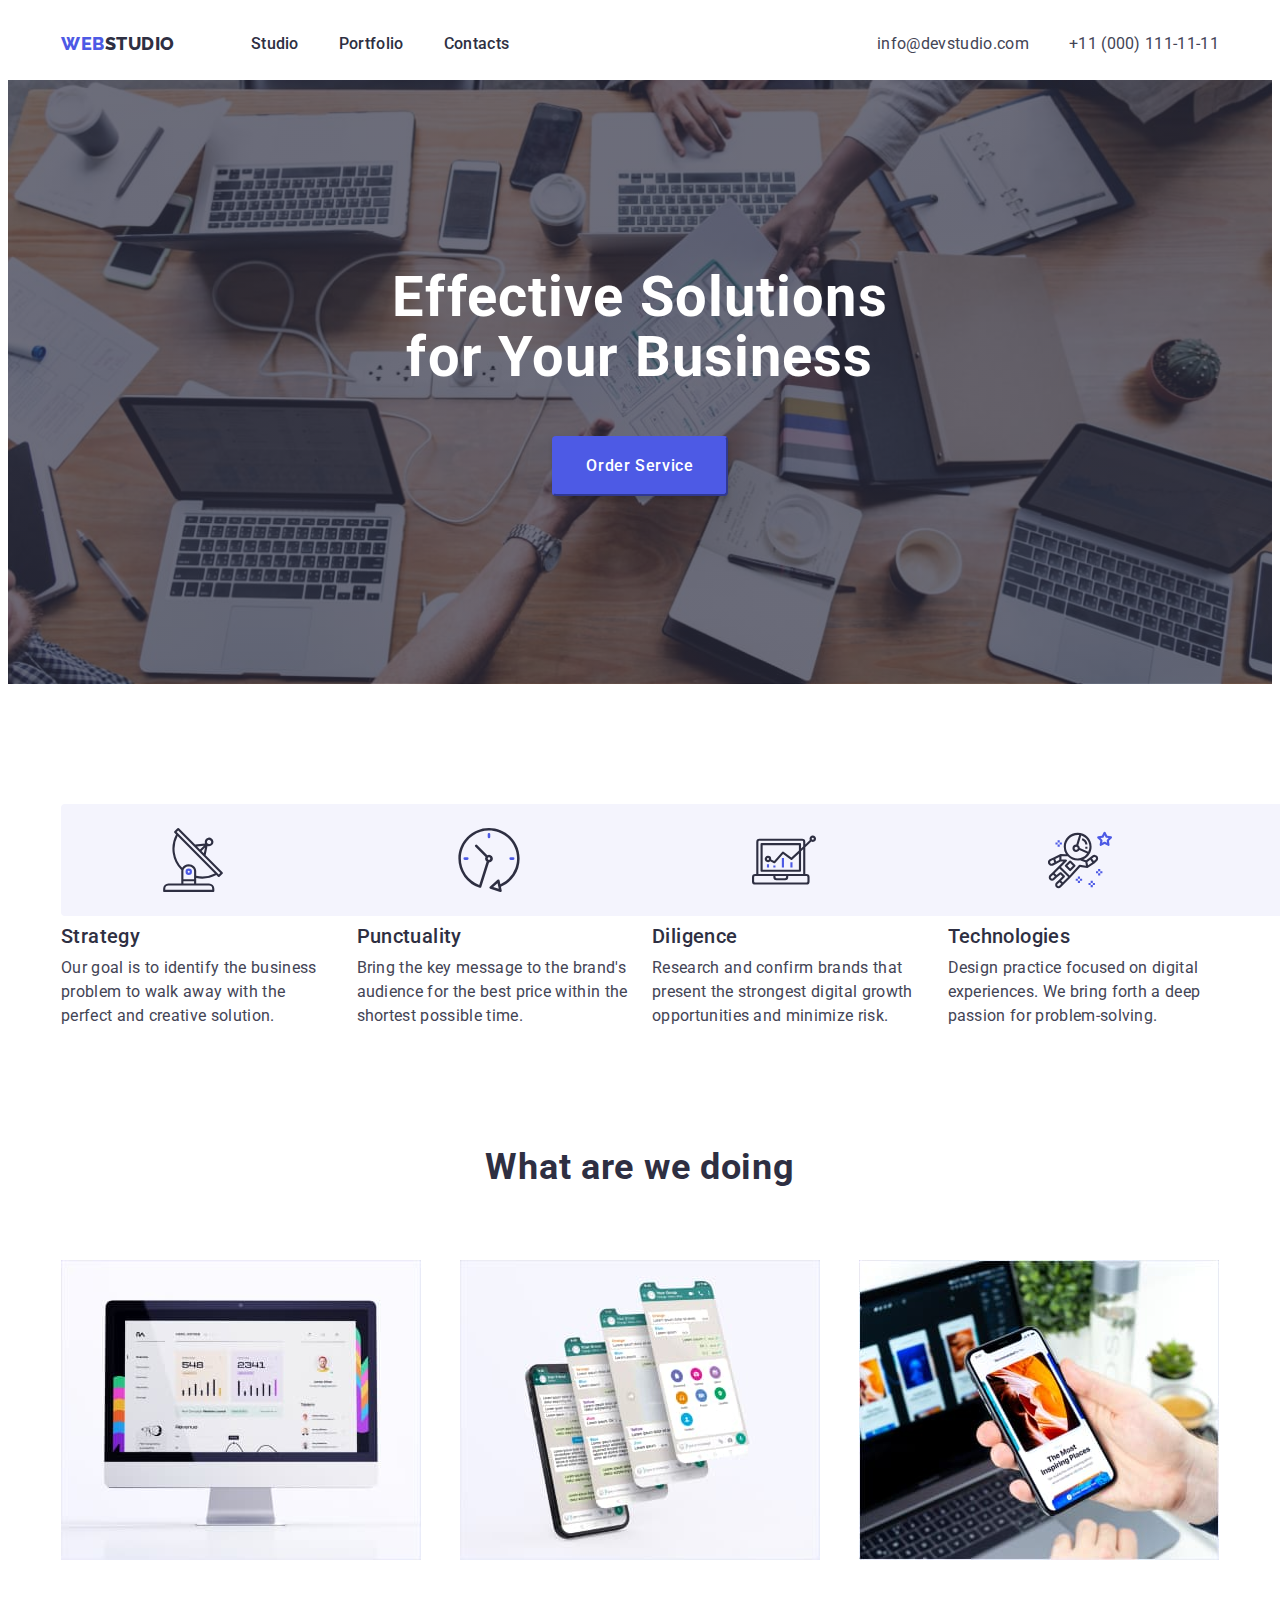
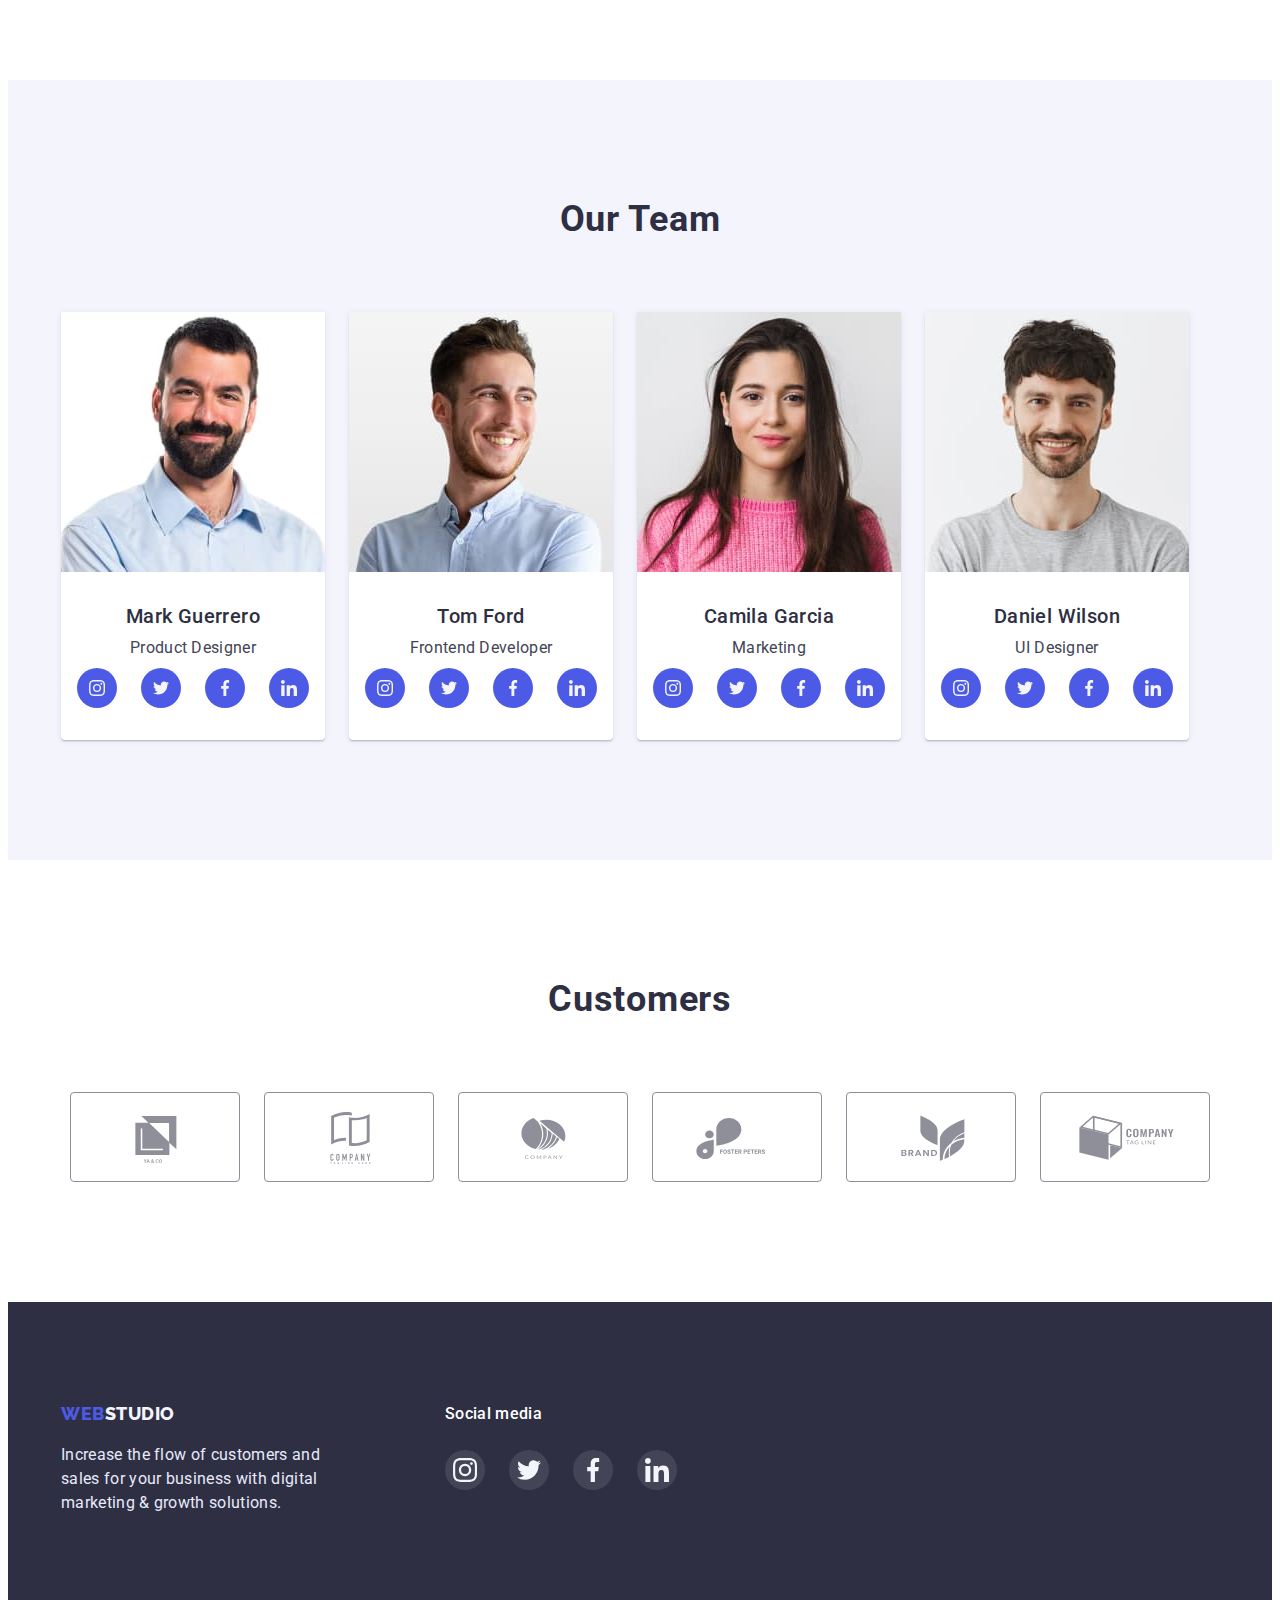
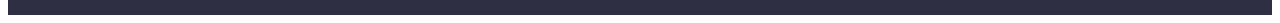
==== index.html @ 9e955ab5 "1" ====
<!DOCTYPE html>
<html lang="en">
<head>
    <meta charset="UTF-8">
    <meta http-equiv="X-UA-Compatible" content="IE=edge">
    <meta name="viewport" content="width=device-width, initial-scale=1.0">
    <title>WebStudio</title>
    <link rel="preconnect" href="https://fonts.googleapis.com">
    <link rel="preconnect" href="https://fonts.gstatic.com" crossorigin>
    <link
        href="https://fonts.googleapis.com/css2?family=Raleway:wght@800&family=Roboto:wght@400;500;700;900&display=swap"
        rel="stylesheet">
    <link rel="stylesheet" href="https://cdnjs.cloudflare.com/ajax/libs/modern-normalize/1.1.0/modern-normalize.min.css"
        integrity="sha512-wpPYUAdjBVSE4KJnH1VR1HeZfpl1ub8YT/NKx4PuQ5NmX2tKuGu6U/JRp5y+Y8XG2tV+wKQpNHVUX03MfMFn9Q=="
        crossorigin="anonymous" referrerpolicy="no-referrer" />

    <link rel="stylesheet" href="./css/styles.css">
</head>
<body>
<!-- Header -->
    <header>
        <div class="container">
            <div class="header-container">
                
            <nav class="header-nav">
                <a class="logo-web" href="./index.html" >Web<span class="logo-dark">studio</span></a>
                <ul class="header-link">
                    <li class="header-menu"> <a class="nav-link" href="./index.html">Studio</a></li>
                    <li class="header-menu"> <a class="nav-link" href="./portfolio.html">Portfolio</a></li>
                    <li class="header-menu"> <a class="nav-link" href="">Contacts</a></li>
                </ul>
            </nav>
            <address>
                <ul class="address-link">
                    <li>    <a class="address-menu" href="mailto:info@devstudio.com">info@devstudio.com</a></li>
                    <li>    <a class="address-menu" href="tel:+110001111111">+11 (000) 111-11-11</a></li>
                </ul>
            </address>
            </div>
        </div>
    </header>
    <main>
<!-- hero section -->
        <section class="hero-section">
            <div class="container">
                <div class="hero-wrapper"> 
                    <h1 class="hero-title">Effective Solutions for Your Business</h1>
                    <button class="hero-button" type="button">Order Service</button>
                </div>
            </div>
        </section>
<!-- feature section -->
        <section class="features-section">
            <div class="container">
            <h2 hidden>features</h2>
            <ul class="features-list">
                <li class="features-item">
                    <div class="features-icons">
                    <svg class="features-icon">
                        <use href="./images/icons.svg#icon-antenna"></use>
                    </svg>
                    </div>
                    <h3 class="slogan-title">Strategy</h3>
                        <p>Our goal is to identify the business
                            problem to walk away with the perfect and creative solution.  </p>
                </li>
                <li class="features-item">
                    <div class="features-icons">
                    <svg class="features-icon">
                        <use href="./images/icons.svg#icon-clock"></use>
                    </svg>
                    </div>
                    <h3 class="slogan-title">Punctuality</h3>
                        <p>Bring the key message to the brand's audience for the best price within the shortest possible time. </p>
                </li>
                <li class="features-item">
                    <div class="features-icons">
                    <svg class="features-icon">
                        <use href="./images/icons.svg#icon-diagram"></use>
                    </svg>
                    </div>
                    <h3 class="slogan-title">Diligence</h3>
                        <p>Research and confirm brands that present the strongest digital growth opportunities and minimize risk. </p>
                </li>
                <li class="features-item">
                    <div class="features-icons">
                    <svg class="features-icon">
                        <use href="./images/icons.svg#icon-astronaut"></use>
                    </svg>
                    </div>
                    <h3 class="slogan-title">Technologies</h3>
                        <p>Design practice focused on digital experiences. We bring forth a deep passion for problem-solving. </p>
                </li>
            </ul>
            </div>
        </section>
<!-- job description -->
        <section class="description-section">
            <div class="container">
                <h2 class="secondary-title">What are we doing</h2>
                <ul class="description-list">
                    <li class="description-item"><img 
                            src="./images/img-comp.jpg" 
                            alt="monitor"
                            width="360"
                            height="300">
                    </li>
                    <li class="description-item">
                        <img src="./images/img-mob-soft.jpg" 
                            alt="mobile soft"
                            width="360"
                            height="300">
                    </li>
                    <li class="description-item">
                    <img src="./images/img-mob.jpg" 
                            alt="mobile phone"
                            width="360"
                            height="300">
                    </li>
                </ul>
            </div>
        </section>
<!-- section Team -->
        <section class="section-team">
            <div class="container">
            <h2 class="team-title">Our Team</h2>
                <ul class="team-link">
                    <li class="team-item">
                        <img src="./images/product-designer.jpg" alt="product designer photo" width="264" height="260">
                        <div class="team-text">
                            <h3 class="team-names">Mark Guerrero</h3>
                            <p>Product Designer</p>
                            <ul class="social-list">
                                <li class="social-item"><a class="social-link" href="#"><svg class="social-icon">
                                            <use href="./images/icons.svg#icon-instagram"></use>
                                        </svg></a></li>
                                <li class="social-item"><a class="social-link" href="#"><svg class="social-icon">
                                            <use href="./images/icons.svg#icon-twitter"></use>
                                        </svg></a></li>
                                <li class="social-item"><a class="social-link" href="#"><svg class="social-icon">
                                            <use href="./images/icons.svg#icon-facebook"></use>
                                        </svg></a></li>
                                <li class="social-item"><a class="social-link" href="#"><svg class="social-icon">
                                            <use href="./images/icons.svg#icon-linkedin"></use>
                                        </svg></a></li>
                            </ul>
                        </div>
                    </li>
                    <li class="team-item">
                        <img src="./images/frontend-developer.jpg" alt="frontend developer photo" width="264" height="260">
                        <div class="team-text">
                            <h3 class="team-names">Tom Ford</h3>
                            <p>Frontend Developer</p>
                            <ul class="social-list">
                                <li class="social-item"><a class="social-link" href="#"><svg class="social-icon">
                                            <use href="./images/icons.svg#icon-instagram"></use>
                                        </svg></a></li>
                                <li class="social-item"><a class="social-link" href="#"><svg class="social-icon">
                                            <use href="./images/icons.svg#icon-twitter"></use>
                                        </svg></a></li>
                                <li class="social-item"><a class="social-link" href="#"><svg class="social-icon">
                                            <use href="./images/icons.svg#icon-facebook"></use>
                                        </svg></a></li>
                                <li class="social-item"><a class="social-link" href="#"><svg class="social-icon">
                                            <use href="./images/icons.svg#icon-linkedin"></use>
                                        </svg></a></li>
                            </ul>  
                        </div>
                    </li>
                    <li class="team-item">
                        <img src="./images/marketing.jpg" alt="marketing photo" width="264" height="260">
                        <div class="team-text">
                            <h3 class="team-names">Camila Garcia</h3>
                            <p>Marketing</p>
                            <ul class="social-list">
                                <li class="social-item"><a class="social-link" href="#"><svg class="social-icon">
                                            <use href="./images/icons.svg#icon-instagram"></use>
                                        </svg></a></li>
                                <li class="social-item"><a class="social-link" href="#"><svg class="social-icon">
                                            <use href="./images/icons.svg#icon-twitter"></use>
                                        </svg></a></li>
                                <li class="social-item"><a class="social-link" href="#"><svg class="social-icon">
                                            <use href="./images/icons.svg#icon-facebook"></use>
                                        </svg></a></li>
                                <li class="social-item"><a class="social-link" href="#"><svg class="social-icon">
                                            <use href="./images/icons.svg#icon-linkedin"></use>
                                        </svg></a></li>
                            </ul>
                        </div>
                    </li>
                    <li class="team-item">
                        <img src="./images/ul-designer.jpg" alt="Designer photo" width="264" height="260">
                        <div class="team-text">
                            <h3 class="team-names">Daniel Wilson</h3>
                            <p>UI Designer</p>
                            <ul class="social-list">
                                <li class="social-item"><a class="social-link" href="#"><svg class="social-icon">
                                            <use href="./images/icons.svg#icon-instagram"></use>
                                        </svg></a></li>
                                <li class="social-item"><a class="social-link" href="#"><svg class="social-icon">
                                            <use href="./images/icons.svg#icon-twitter"></use>
                                        </svg></a></li>
                                <li class="social-item"><a class="social-link" href="#"><svg class="social-icon">
                                            <use href="./images/icons.svg#icon-facebook"></use>
                                        </svg></a></li>
                                <li class="social-item"><a class="social-link" href="#"><svg class="social-icon">
                                            <use href="./images/icons.svg#icon-linkedin"></use>
                                        </svg></a></li>
                            </ul>  
                        </div>
                    </li>
                </ul>  
                </div>
        </section>
        <section class="section-client">
            <div class="container">
            <h2 class="client-title">Customers</h2>
                <ul class="client-list">
                    <li class="client-link"><a class="client-icon" href="#"><svg class="client-icons">
                                                <use href="./images/icons.svg#icon-logo-one"></use>
                                            </svg></a></li>
                    <li class="client-link"><a class="client-icon" href="#"><svg class="client-icons">
                                                <use href="./images/icons.svg#icon-logo-two"></use>
                                            </svg></a></li>
                    <li class="client-link"><a class="client-icon" href="#"><svg class="client-icons">
                                                <use href="./images/icons.svg#icon-logo-three"></use>
                                            </svg></a></li>
                    <li class="client-link"><a class="client-icon" href="#"><svg class="client-icons">
                                                <use href="./images/icons.svg#icon-logo-four"></use>
                                            </svg></a></li>
                    <li class="client-link"><a class="client-icon" href="#"><svg class="client-icons">
                                                <use href="./images/icons.svg#icon-logo-five"></use>
                                            </svg></a></li>
                    <li class="client-link"><a class="client-icon" href="#"><svg class="client-icons">
                                                <use href="./images/icons.svg#icon-logo-six"></use>
                                            </svg></a></li>
                </ul>
            </div>
        </section>
    </main>
<!-- footer -->
    <footer class="footer-back">
        <div class="container footer-container">
            <div class="footer-item">
                <a class="logo-web" href="./index.html">Web<span class="logo-light">studio</span></a>
                <p class="footer-text">Increase the flow of customers and sales for your business with digital marketing & growth solutions.</p>
            </div>
            <div class="social-footer">
                <h2 class="social-footer-title">Social media</h2>
                    <ul class="social-list">
                        <li class="social-item-footer"><a class="social-link-footer" href="#"><svg class="social-icon-footer">
                                    <use href="./images/icons.svg#icon-instagram"></use>
                                </svg></a></li>
                        <li class="social-item-footer"><a class="social-link-footer" href="#"><svg class="social-icon-footer">
                                    <use href="./images/icons.svg#icon-twitter"></use>
                                 </svg></a></li>
                        <li class="social-item-footer"><a class="social-link-footer" href="#"><svg class="social-icon-footer">
                                       <use href="./images/icons.svg#icon-facebook"></use>
                                  </svg></a></li>
                         <li class="social-item-footer"><a class="social-link-footer" href="#"><svg class="social-icon-footer">
                                    <use href="./images/icons.svg#icon-linkedin"></use>
                                </svg></a></li>
                     </ul>
            </div>
        </div>
    </footer>    
</body>
</html>
---- css/styles.css ----
:root {
        --color-primary: #434455;
        --color-secondary: #E7E9FC;
        --color-dark-bg: #2E2F42;
        --color-brand: #4D5AE5;
        --color-light: #fff;
        --color-light-bg: #F4F4FD;
        --color-bg-button: #404BBF;
}
p,
h1,
h2,
h3,
h4,
h5,
h6 {
        margin-top: 0;
        margin-bottom: 0;
}
ul {
        list-style: none;
        margin: 0;
        padding-left: 0;
}
img {
        display: block;
        max-width: 100%;
        height: auto;}
body {
        color: var(--color-primary);
        font-family: 'Roboto', sans-serif;
        font-weight: 400;
        line-height: 1.5;
        font-size: 16px;
        letter-spacing: 0.02em;
}
.header {
        border-bottom: 1px solid #E7E9FC;
}
.container {
        
        max-width: 1158px;
        margin: 0 auto;
        padding: 0 15px;
}
.header-container {
        display: flex;
        align-items: center;
        height: 72px;
        width: 100%;       
}
.header-nav {
        display: flex;
        align-items: center;
        flex-grow: 1;
        gap: 76px;
}
.header-link {
        list-style-type: none;
        display: flex;
        flex-direction: row;
        align-items: flex-start;
        gap: 40px;

}
.header-menu {
        display: flex;
}

/* Логотип */
.logo-web {
        color: var(--color-brand);
        font-family: 'Raleway',sans-serif;
        font-weight: 800;
        font-size: 18px;
        line-height: 1.33;
        letter-spacing: 0.03em;
        text-transform: uppercase;
        text-decoration: none;
        padding-top: 20px;
        padding-bottom: 20px;
}
.logo-dark {
        font-family: 'Raleway',sans-serif;
        font-weight: 800;
        font-size: 18px;
        line-height: 1.33;
        letter-spacing: 0.03em;
        text-transform: uppercase;
        color: var(--color-dark-bg);
}
.logo-light {
        color: var(--color-light-bg);
        font-family:'Raleway',sans-serif;
        font-weight: 800;
        font-size: 18px;
        line-height: 1.16;
        letter-spacing: 0.03em;
        text-transform: uppercase;
}
/* шапка */
.nav-link {
        text-decoration: none;
        color: var(--color-dark-bg);
        font-size: 16px;
        font-weight: 500;
        line-height: 1.5;
        letter-spacing: 0.02em;
        padding: 24px 0;
        }
.nav-link:hover,
.nav-link:focus {
        color: var(--color-bg-button);
        text-decoration: none;
        font-weight: 500;
        font-size: 16px;
        line-height: 1.5;

}
.address-link {
        list-style-type: none;
        display: flex;
        align-items: center;
        gap: 40px;
}
.address-menu {
        color: var(--color-primary);
        text-decoration: none;
        font-size: 16px;
        line-height: 1.5;
        font-style: normal;
        letter-spacing: 0.02em;
        
}
.address-menu:hover,
.address-menu:focus {
        color: var(--color-bg-button);
        text-decoration: none;
        font-size: 16px;
        line-height: 1.5;
        font-style: normal;
}
/* секция герой */
.hero-section {
        background-color: var(--color-dark-bg);
        padding: 188px 0;
        background-image: linear-gradient(rgba(46, 47, 66, 0.7), rgba(46, 47, 66, 0.7)), url('../images/people-office.jpg');
        background-repeat: no-repeat;
        background-position: center;
        background-size: cover;  
        max-width: 1440px;
        margin: 0 auto;
}
.hero-wrapper {
        display: flex;
        align-items: center;
        justify-content: center;
        flex-direction: column;
        gap: 48px;      
}
.hero-title {
        color: var(--color-light);
        font-weight: 700;
        font-size: 56px;
        line-height: 1.07;
        letter-spacing: 0.02em;
        max-width: 496px;
        text-align: center;   


}
.hero-button {
        color: var(--color-light);
        font-size: 16px;
        font-weight: 500;
        font-family: 'Roboto',sans-serif;
        line-height: 1.5;
        letter-spacing: 0.04em;
        background-color: var(--color-brand);
        box-shadow: 0px 4px 4px rgba(0, 0, 0, 0.15);
        border-radius: 4px;
        cursor: pointer;
        display: flex;
        flex-direction: row;
        align-items: flex-start;
        padding: 16px 32px;
        gap: 10px;
        border-color: var(--color-brand);
}
.hero-button:hover,
.hero-button:focus{
        color: var(--color-light);
        font-weight: 500;
        background: var(--color-bg-button);
        box-shadow: 0px 4px 4px rgba(0, 0, 0, 0.15);
        border-radius: 4px;
}
/* секция слогон! */
.features-section {
        padding: 120px 0;
}
.features-list {
        display: flex;
        align-items: flex-start;
        margin: 0;
        padding: 0;
        justify-content: space-between;
        gap: 24px;
}
.features-icons {
        display: flex;
        align-items: center;
        width: 100%;
                height: 100%;
        padding: 24px 100px;
        background-color: #F4F4FD;
        border-radius: 4px;
        fill: #2E2F42;
        margin-bottom: 8px;        
}
.features-icon {
        width: 64px;
        height: 64px;
}
.features-item {
        width: calc(100% / 3 - 72px);
        
}
.description-list{
        display: flex;
        align-items: flex-start;
        margin: 0;
        padding: 0;
        justify-content: space-between;
        flex-grow: 1;
}
.description-section {
        padding-bottom: 120px;
}
.slogan-title {
        color: var(--color-dark-bg);
        letter-spacing: 0.02em;
        font-weight: 500;
        font-size: 20px;
        line-height: 1.2;
        margin-bottom: 8px;
}

/* секция чем занимаются */
.secondary-title {
        color: var(--color-dark-bg);
        font-weight: 700;
        font-size: 36px;
        line-height: 1.11;
        letter-spacing: 0.02em;
        text-align: center;
        margin-bottom: 72px;
}

/* секция команда */
.section-team {
        background:var(--color-light-bg);
        padding: 120px 0;
}
.team-title {
        color: var(--color-dark-bg);
        font-weight: 700;
        font-size: 36px;
        line-height: 1.11;
        letter-spacing: 0.02em;
        text-align: center;
        margin-bottom: 72px;
}
.team-link {
        display: flex;
        gap: 24px;
        margin: 0;
        padding-left: 0;
        
}
.team-item {
        text-align: center;
        flex-basis: calc((100%/4)-72px);
        background: #FFFFFF;
        box-shadow: 0px 1px 6px rgba(46, 47, 66, 0.08), 0px 1px 1px rgba(46, 47, 66, 0.16), 0px 2px 1px rgba(46, 47, 66, 0.08);
        border-radius: 0px 0px 4px 4px;   
}
.team-names {
        color: var(--color-dark-bg);
        font-weight: 500;
        font-size: 20px;
        line-height: 1.2;
        letter-spacing: 0.02em;
        padding-bottom: 8px;
}
.team-text {
        padding: 32px 0;
}
/* секция клиенты */
.client-title {
        color: var(--color-dark-bg);
        font-weight: 700;
        font-size: 36px;
        line-height: 1.11;
        letter-spacing: 0.02em;
        text-align: center;
        margin-bottom: 72px;}
.section-client {
        padding: 120px 0;
}
.client-list{
        display: flex;
        gap: 24px;
        justify-content: center;
}
.client-link {
        
}
.client-icon {
        display: flex;
        width: 168px;
        height: 88px;
        color: #8E8F99;
        border: 1px solid #8E8F99;
        border-radius: 4px;
        flex-direction: row;
        align-items: center;
        justify-content: center;
}

.client-icons {
        display: inline-block;
        width: 104px;
        height: 56px;
        fill: currentColor;
}

.client-icon:hover,
.client-icon:focus{
        color: #404BBF;
        border-color:  #404BBF;
}


/* подвал */
.footer-container {
        display: flex;
        gap: 120px;
}
.footer-item {
        width: 264px;

}
.footer-back {
        background: var(--color-dark-bg);
        padding: 100px 0;
}
.footer-text {
        color: var(--color-secondary);
        margin-top: 16px;
}
.social-footer {
        display: flex;  
        flex-direction: column;   
        gap: 16px;
}
.social-footer-title {
        font-family: 'Roboto', sans-serif;
        font-style: normal;
        font-weight: 500;
        font-size: 16px;
        line-height: 1.5;
        letter-spacing: 0.02em;
        color: #FFFFFF;
}
.social-icon-footer {
        width: 24px;
        height: 24px;
}
.social-item-footer{
        width: 40px;
        height: 40px;
}
.social-link-footer{
        display: flex;
        align-items: center;
        justify-content: center;
        width: 100%;
        height: 100%;
        fill: #F4F4FD;
        border-radius: 50%;
        background: rgba(255, 255, 255, 0.1);
}
.social-link-footer:hover,
.social-link-footer:focus {
        background-color: #31D0AA;
}
/* секция фильтр */
.nav-portfolio {
        display: flex;
        justify-content: center;
        gap: 24px;
        margin-bottom: 72px;
}
.nav-button {
        display: flex;
        gap: 24px;
        
}
.filter-button {
        color: var(--color-brand);
        font-weight: 500;  
        font-size: 16px;
        font-family: 'Roboto', sans-serif;
        letter-spacing: 0.04em;
        background: var(--color-light-bg);
        border: 1px solid var(--color-secondary);
        border-radius: 4px;
        cursor: pointer;
        padding: 12px 24px;
}

.filter-button:hover,
.filter-button:focus {
        color: var(--color-light);
        font-weight: 500;
        background: var(--color-bg-button);
        box-shadow: 0px 3px 1px rgba(0, 0, 0, 0.1), 0px 2px 1px rgba(0, 0, 0, 0.08), 0px 2px 2px rgba(0, 0, 0, 0.12);
        border-radius: 4px;
        border-color: var(--color-brand);
}
.filter-title {
        color: var(--color-dark-bg);
        font-weight: 500;
        font-size: 20px;
        line-height: 1.2;
        letter-spacing: 0.02em;
        margin-bottom: 8px;
}
.section-portfolio {
        padding: 96px 0 120px 0;
}
.cards {
        display: flex;
        flex-direction: column;
        
}
.cards-item {
        display: flex;
        flex-wrap: wrap;
        justify-content: center;
        column-gap: 24px;
        row-gap: 48px;
        flex-basis: calc(100% / 3 - 48px);
        padding-left: 0;
        margin: 0;    
}
.cards-text {
        padding: 32px;
        padding-left: 16px;
        border: solid #E7E9FC;
        border-width: 0 1px 1px 1px;
}
.card:hover,
.card:focus {
        box-shadow: 0px 1px 6px rgba(46, 47, 66, 0.08), 0px 1px 1px rgba(46, 47, 66, 0.16), 0px 2px 1px rgba(46, 47, 66, 0.08);
}
/* social */
.social-list {
        display: flex;
        gap: 24px;
        justify-content: center;
        margin-top: 8px;
}
.social-link {
        display: flex;
        align-items: center;  
        justify-content: center;
        width: 100%;
        height: 100%;
        background-color: #4D5AE5;
        border-radius: 50%;
}
.social-link:hover,
.social-link:focus {
        background-color: #404BBF;
}
.social-item {   
        width: 40px;
        height: 40px;
}
.social-icon {
        width: 16px;
        height: 16px;
        fill: #F4F4FD;
}
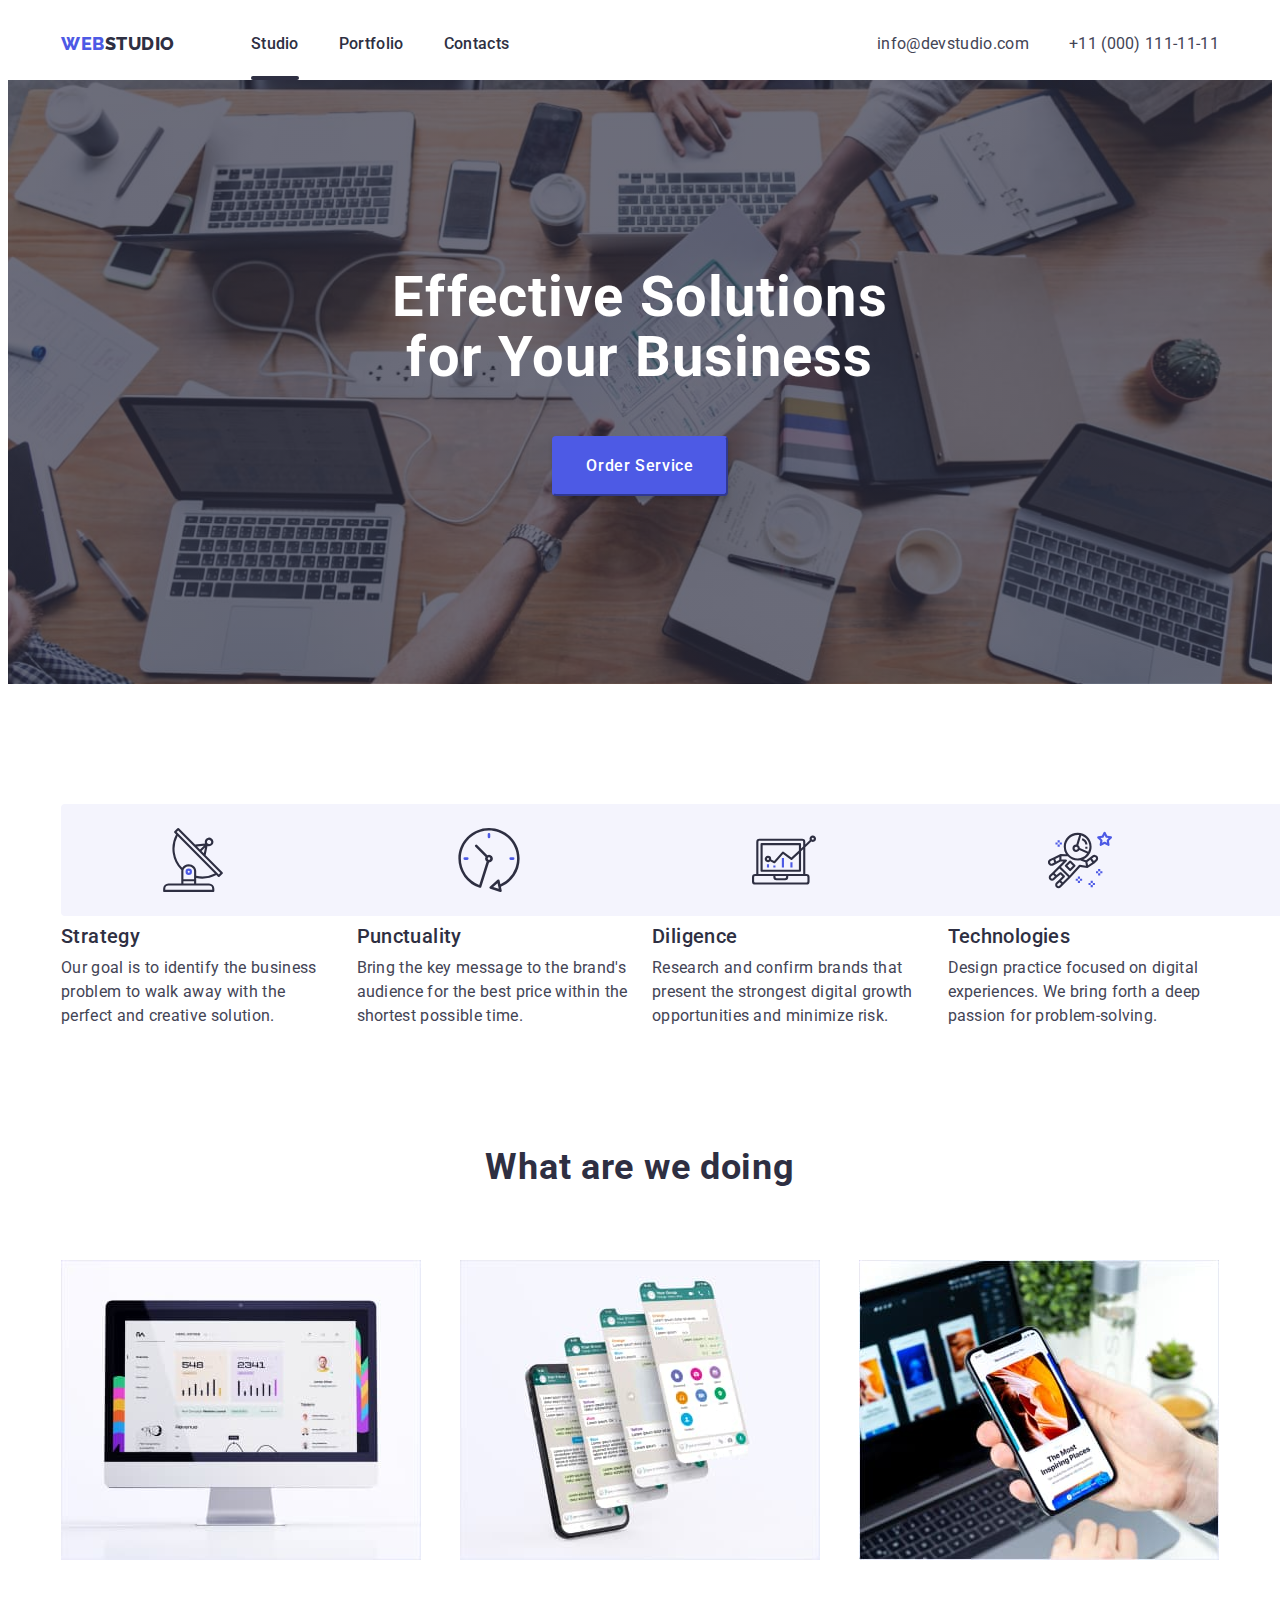
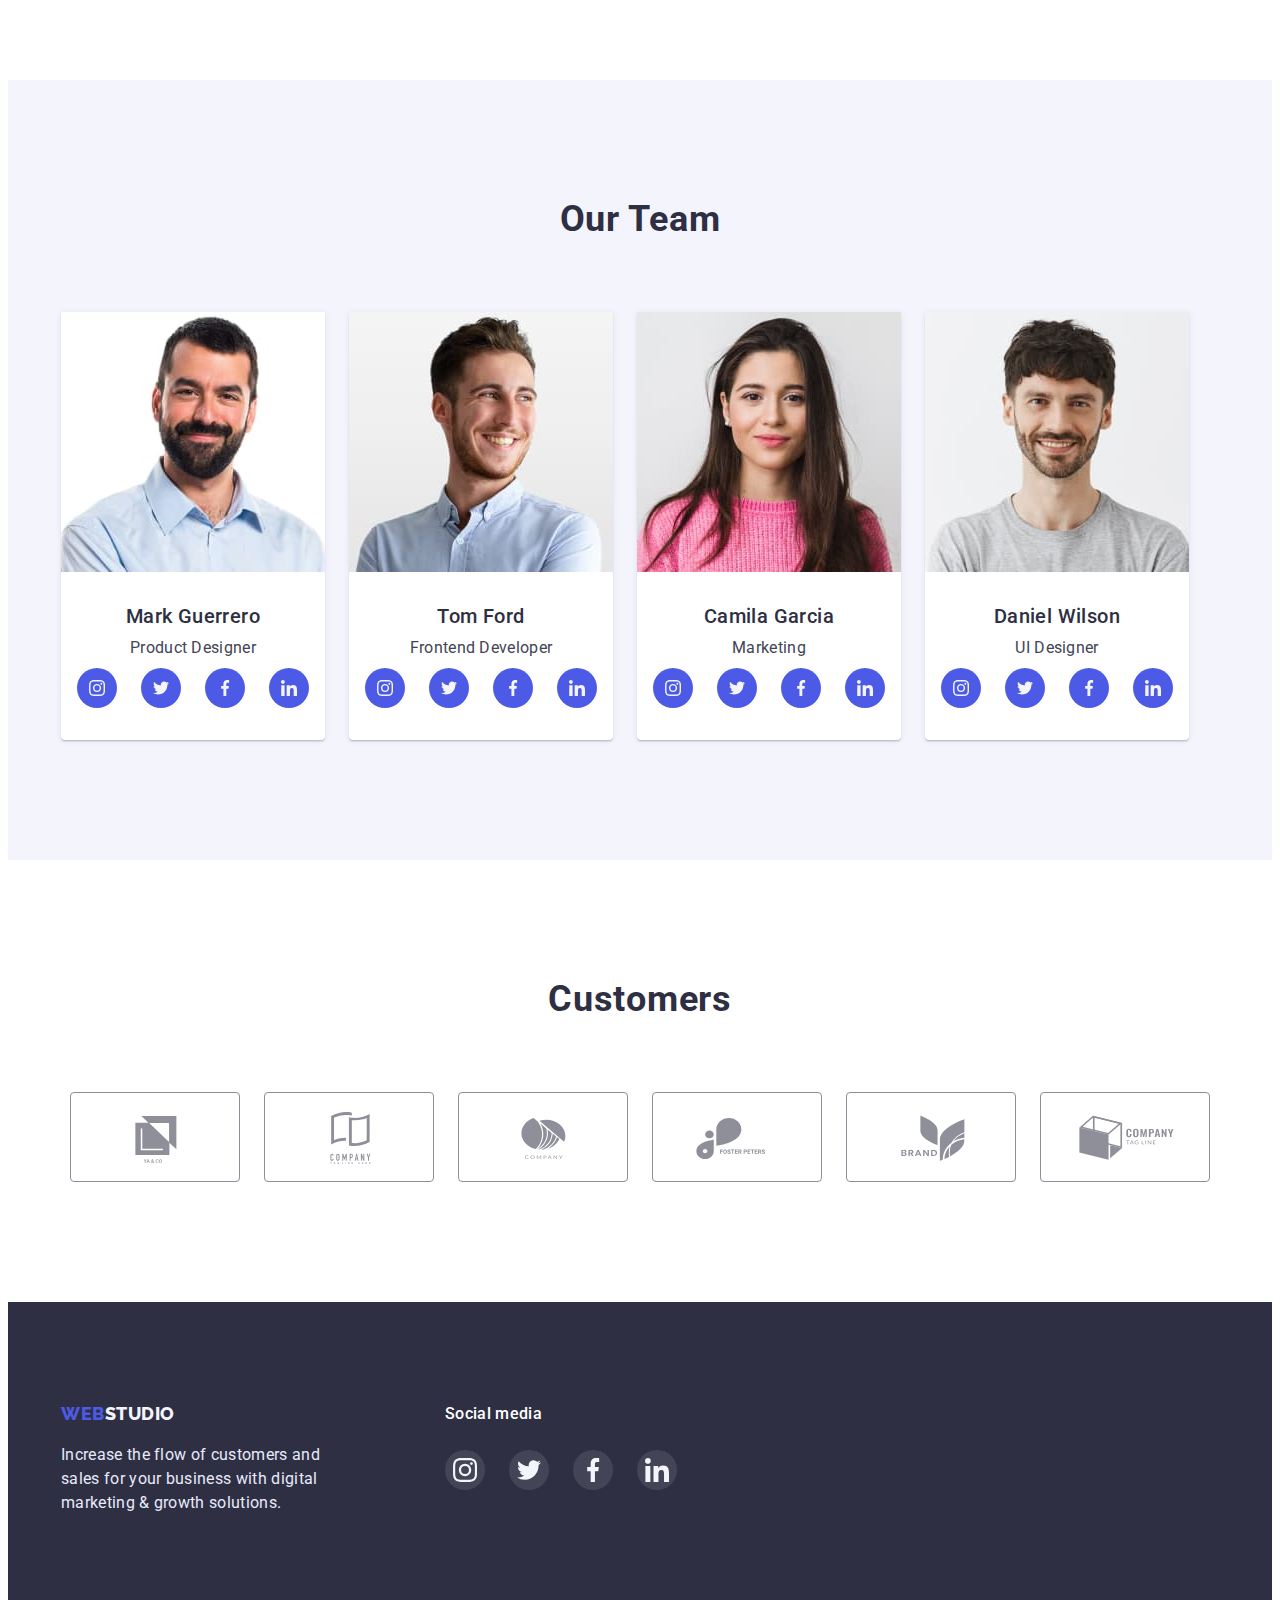
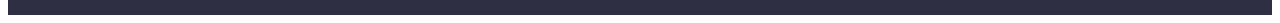
==== commit d449dbe8: "current{+}" ====
--- a/index.html
+++ b/index.html
@@ -25,7 +25,7 @@
             <nav class="header-nav">
                 <a class="logo-web" href="./index.html" >Web<span class="logo-dark">studio</span></a>
                 <ul class="header-link">
-                    <li class="header-menu"> <a class="nav-link" href="./index.html">Studio</a></li>
+                    <li class="header-menu"> <a class="nav-link current" href="./index.html">Studio</a></li>
                     <li class="header-menu"> <a class="nav-link" href="./portfolio.html">Portfolio</a></li>
                     <li class="header-menu"> <a class="nav-link" href="">Contacts</a></li>
                 </ul>
--- a/css/styles.css
+++ b/css/styles.css
@@ -100,6 +100,7 @@
 }
 /* шапка */
 .nav-link {
+        position: relative;
         text-decoration: none;
         color: var(--color-dark-bg);
         font-size: 16px;
@@ -108,6 +109,16 @@
         letter-spacing: 0.02em;
         padding: 24px 0;
         }
+.nav-link.current::after {
+        position: absolute;
+        content: '';
+        left: 0;
+        width: 100%;
+        height: 4px;
+        border-radius: 2px;
+        background-color: currentColor;
+        bottom: 0;
+}
 .nav-link:hover,
 .nav-link:focus {
         color: var(--color-bg-button);
@@ -313,9 +324,9 @@
         gap: 24px;
         justify-content: center;
 }
-.client-link {
-        
-}
+/* .client-link {
+        
+} */
 .client-icon {
         display: flex;
         width: 168px;
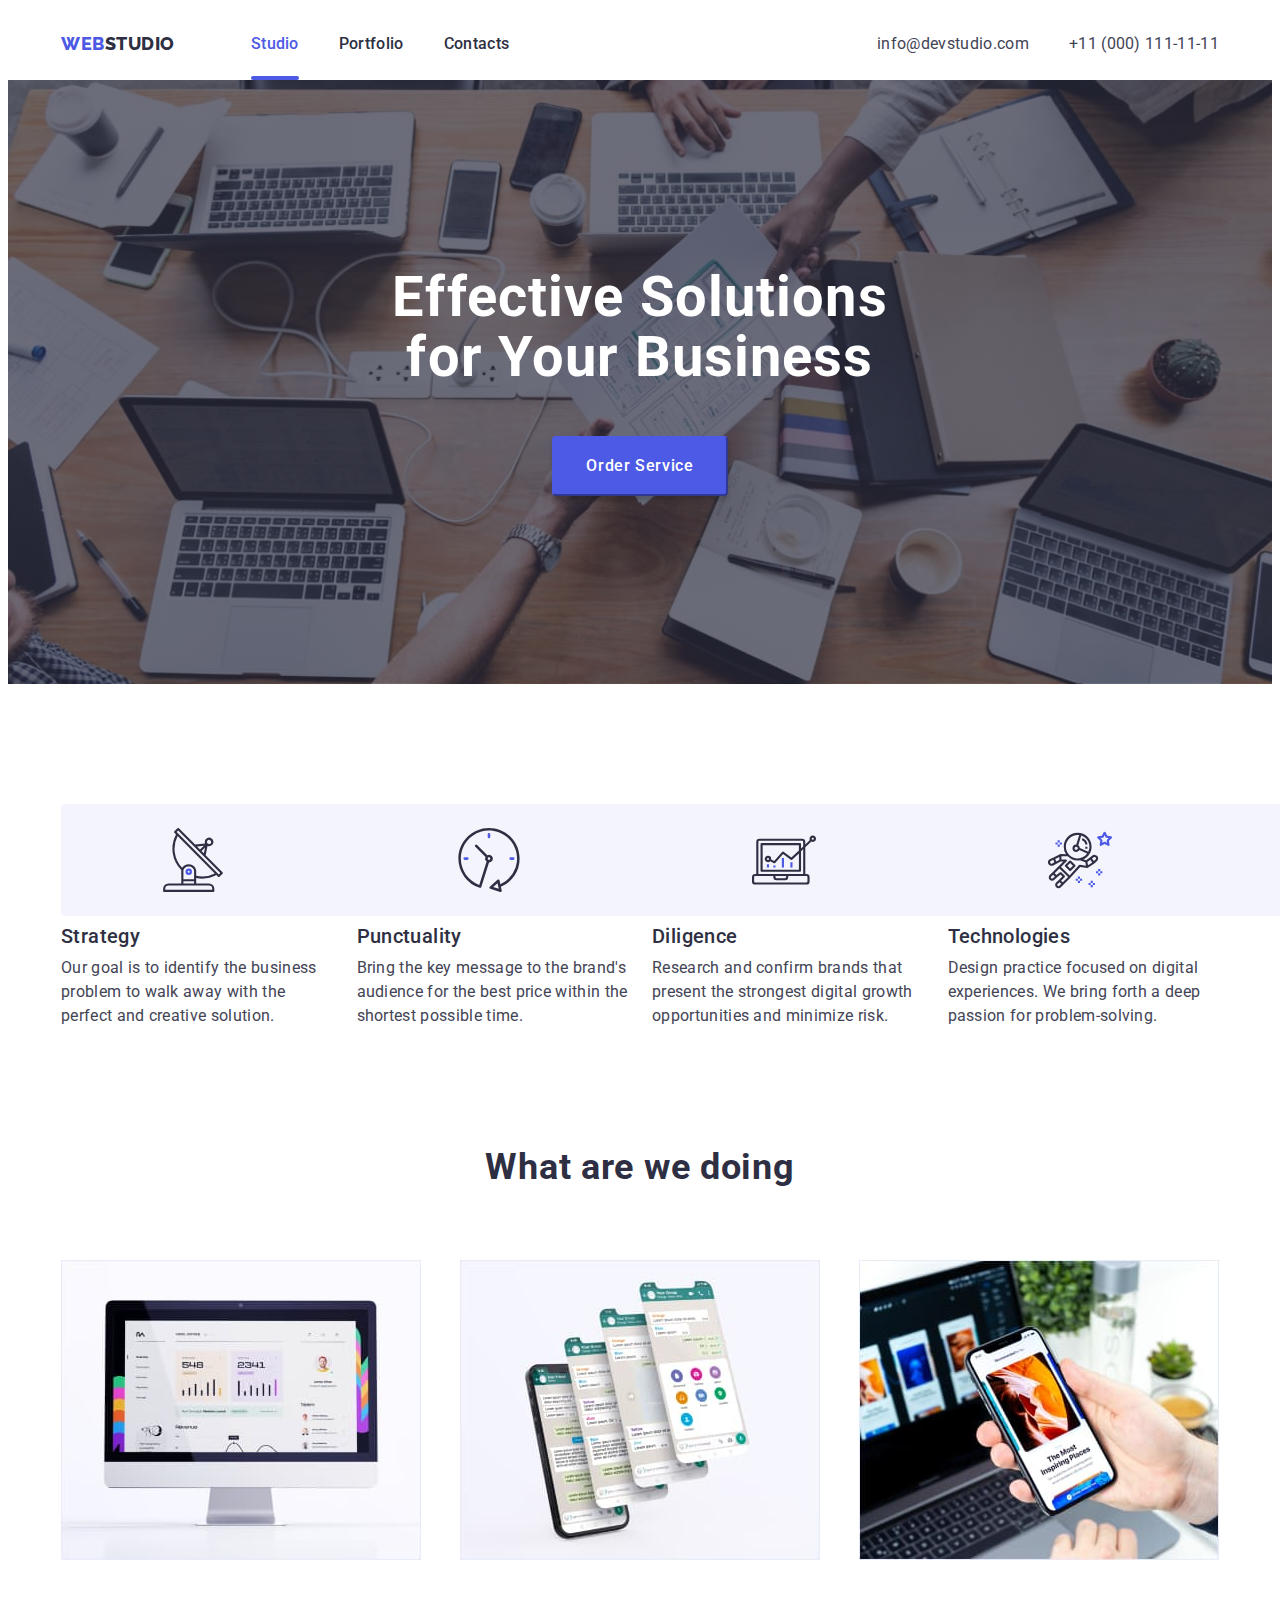
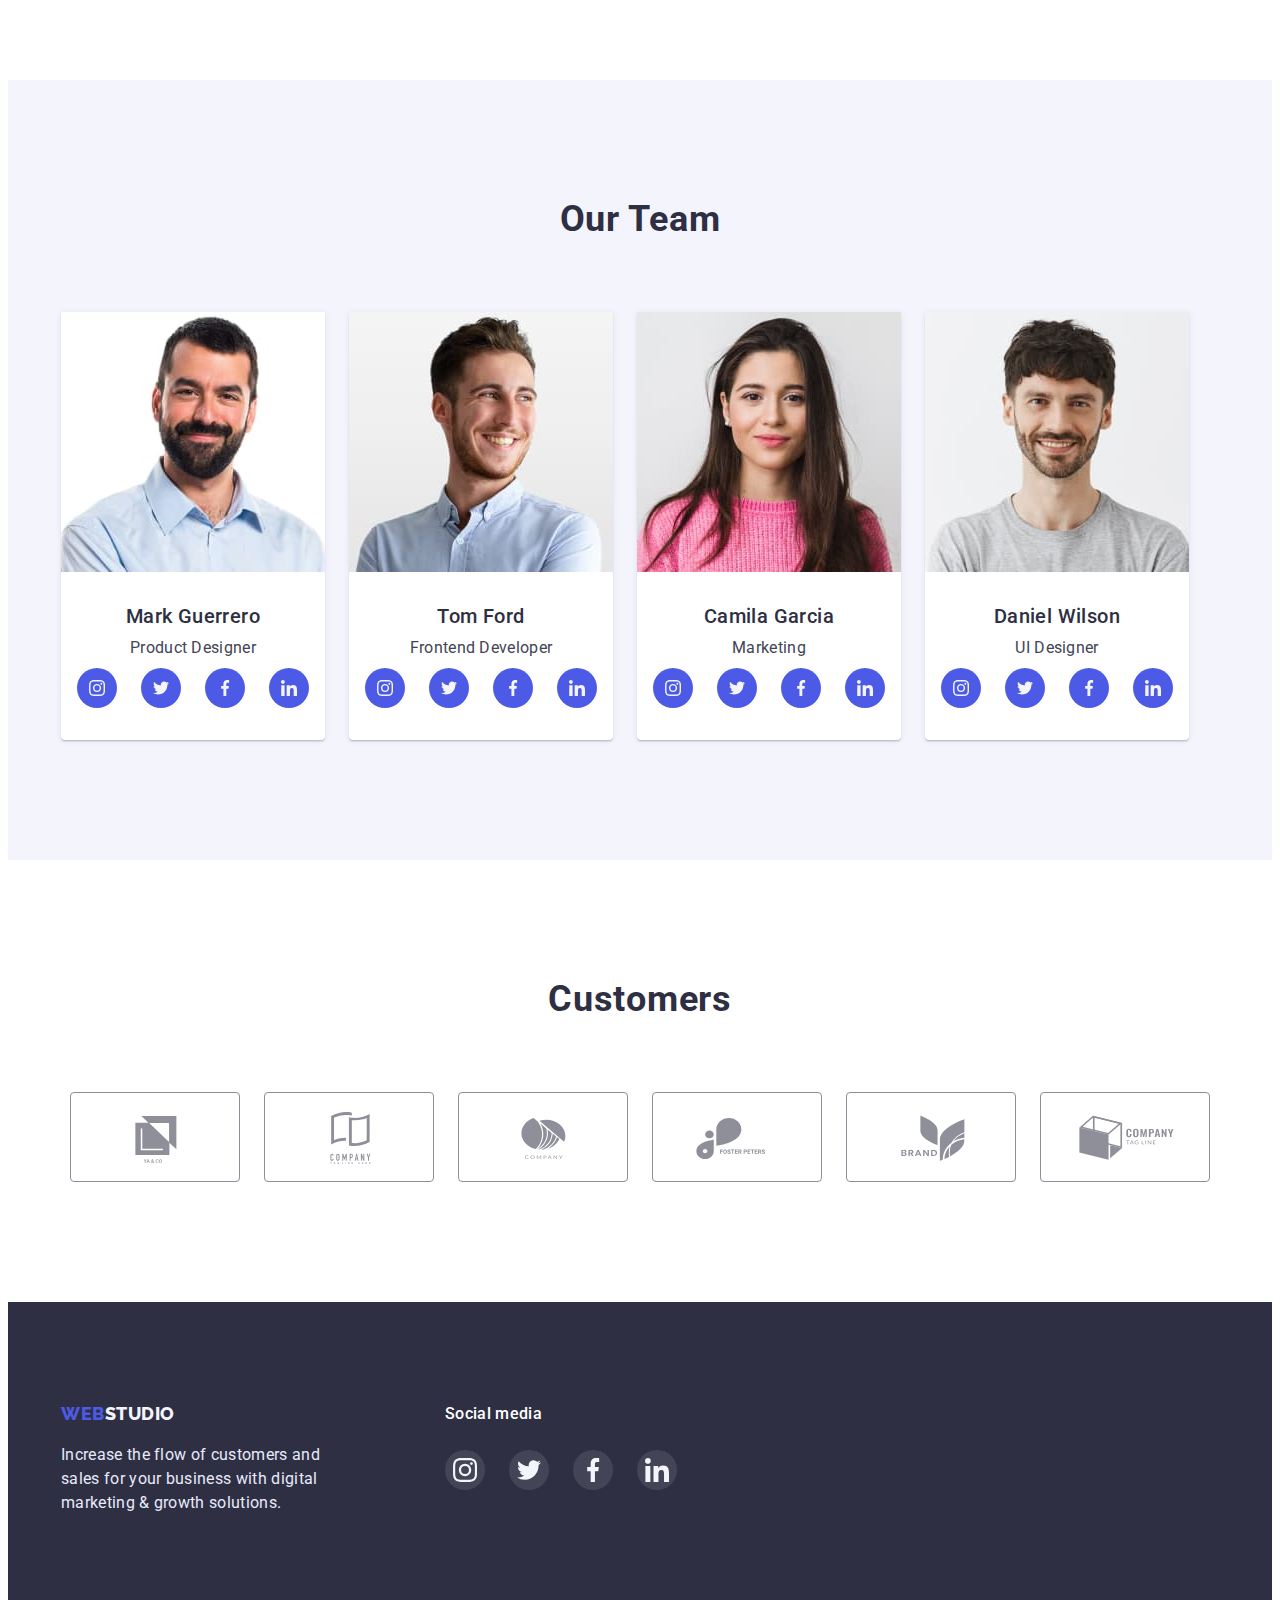
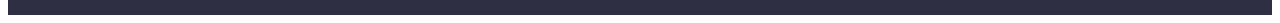
==== commit d8f0e221: "123" ====
--- a/index.html
+++ b/index.html
@@ -45,7 +45,7 @@
             <div class="container">
                 <div class="hero-wrapper"> 
                     <h1 class="hero-title">Effective Solutions for Your Business</h1>
-                    <button class="hero-button" type="button">Order Service</button>
+                    <button class="hero-button" type="button" data-modal-open>Order Service</button>
                 </div>
             </div>
         </section>
@@ -263,6 +263,16 @@
                      </ul>
             </div>
         </div>
-    </footer>    
+    </footer>
+    
+    <div class="backdrop is-hidden" data-modal>
+        <div class="modal">
+            <button class="modal-close" type="button" data-modal-close><svg class="close">
+                <use href="../images/icons.svg#icon-close"></use>
+            </svg></button>
+        </div>
+    </div>
+
+    <script src="./js/modal.js"></script>
 </body>
 </html>
--- a/css/styles.css
+++ b/css/styles.css
@@ -6,6 +6,7 @@
         --color-light: #fff;
         --color-light-bg: #F4F4FD;
         --color-bg-button: #404BBF;
+        --transition: 250ms cubic-bezier(0.4, 0, 0.2, 1);
 }
 p,
 h1,
@@ -109,6 +110,9 @@
         letter-spacing: 0.02em;
         padding: 24px 0;
         }
+        .nav-link.current {
+                color: var(--color-brand);
+        }
 .nav-link.current::after {
         position: absolute;
         content: '';
@@ -126,7 +130,9 @@
         font-weight: 500;
         font-size: 16px;
         line-height: 1.5;
-
+        transition-property: color;
+        transition-duration: 250ms;
+        transition-timing-function: cubic-bezier(0.4, 0, 0.2, 1);
 }
 .address-link {
         list-style-type: none;
@@ -150,6 +156,9 @@
         font-size: 16px;
         line-height: 1.5;
         font-style: normal;
+        transition-property: color;
+        transition-duration: 250ms;
+        transition-timing-function: cubic-bezier(0.4, 0, 0.2, 1);
 }
 /* секция герой */
 .hero-section {
@@ -205,6 +214,9 @@
         background: var(--color-bg-button);
         box-shadow: 0px 4px 4px rgba(0, 0, 0, 0.15);
         border-radius: 4px;
+        transition-property: color;
+        transition-duration: 250ms;
+        transition-timing-function: cubic-bezier(0.4, 0, 0.2, 1);
 }
 /* секция слогон! */
 .features-section {
@@ -350,6 +362,9 @@
 .client-icon:focus{
         color: #404BBF;
         border-color:  #404BBF;
+        transition-property: color;
+        transition-duration: 250ms;
+        transition-timing-function: cubic-bezier(0.4, 0, 0.2, 1);
 }
 
 
@@ -405,6 +420,9 @@
 .social-link-footer:hover,
 .social-link-footer:focus {
         background-color: #31D0AA;
+        transition-property: color;
+        transition-duration: 250ms;
+        transition-timing-function: cubic-bezier(0.4, 0, 0.2, 1);
 }
 /* секция фильтр */
 .nav-portfolio {
@@ -439,6 +457,9 @@
         box-shadow: 0px 3px 1px rgba(0, 0, 0, 0.1), 0px 2px 1px rgba(0, 0, 0, 0.08), 0px 2px 2px rgba(0, 0, 0, 0.12);
         border-radius: 4px;
         border-color: var(--color-brand);
+        transition-property: color;
+        transition-duration: 250ms;
+        transition-timing-function: cubic-bezier(0.4, 0, 0.2, 1);
 }
 .filter-title {
         color: var(--color-dark-bg);
@@ -451,10 +472,18 @@
 .section-portfolio {
         padding: 96px 0 120px 0;
 }
+.card {
+        flex-basis: calc((100% - 48px) / 3);
+        transition: box-shadow var(--transition);
+}
 .cards {
         display: flex;
         flex-direction: column;
         
+}
+.car:hover,
+.car:focus .cards-description {
+
 }
 .cards-item {
         display: flex;
@@ -467,15 +496,36 @@
         margin: 0;    
 }
 .cards-text {
-        padding: 32px;
-        padding-left: 16px;
+        width: 360px;
+        padding: 32px 0 32px 16px;
         border: solid #E7E9FC;
         border-width: 0 1px 1px 1px;
 }
 .card:hover,
-.card:focus {
+.card:focus{
         box-shadow: 0px 1px 6px rgba(46, 47, 66, 0.08), 0px 1px 1px rgba(46, 47, 66, 0.16), 0px 2px 1px rgba(46, 47, 66, 0.08);
 }
+.cards-description {
+        position: relative;
+        overflow: hidden;
+}
+.cards-overlay {
+        padding: 40px 32px 0 32px;
+        color: var(--color-light);
+        background-color: var(--color-brand);
+        position: absolute;
+        top: 0;
+        left: O;
+        width: 100%;
+        height: 100%;
+        transform: translateY(100%);
+        transition: transform var(--transition), color var(--transition), background-color var(--transition);
+}
+.card:hover .cards-overlay,
+.card:focus .cards-overlay {
+        transform: translateY(0);
+}
+
 /* social */
 .social-list {
         display: flex;
@@ -505,3 +555,56 @@
         height: 16px;
         fill: #F4F4FD;
 }
+/* modal */
+.backdrop {
+        position: fixed;
+        top: 0;
+        left: 0;
+        display: flex;
+        align-items: center;
+        justify-content: center;
+        width: 100%;
+        height: 100%;
+        z-index: 100;
+        background-color: rgba(46, 47, 66, 0.4);
+        transition: transform var(--transition), opacity var(--transition), visibility var(--transition), backgrund-color var(--transition);
+}
+.backdrop.is-hidden {
+        opacity: 0;
+        visibility: hidden;
+        pointer-events: none;
+}
+.modal {
+        position: relative;
+        overflow: auto;
+        max-width: 408px;
+        max-height: 576px;
+        width: 100%;
+        height: 100%;
+        opacity: 1;
+        background-color: #fcfcfc;
+        box-shadow: 0px 1px 1px rgb(0 0 0 / 14%), 0px 1px 3px rgb(0 0 0 / 12%), 0px 2px 1px rgb(0 0 0 / 20%);
+        border-radius: 4px;
+        transition: transform var(--transition), opacity var(--transition), visibility var(--transition), backgrund-color var(--transition);
+}
+.modal-close {
+        position: absolute;
+        top: 24px;
+        right: 24px;
+        display: flex;
+        align-items: center;
+        justify-content: center;
+        width: 24px;
+        height: 24px;
+        background-color: #e7e9fc;
+        border: 1px solid rgba(0, 0, 0, 0.1);
+        border-radius: 50%;
+        transition: background-color var(--transition), color var(--transition);
+        cursor: pointer;
+        }
+
+.close {
+        width: 8px;
+        height: 8px;
+        fill: #000;
+}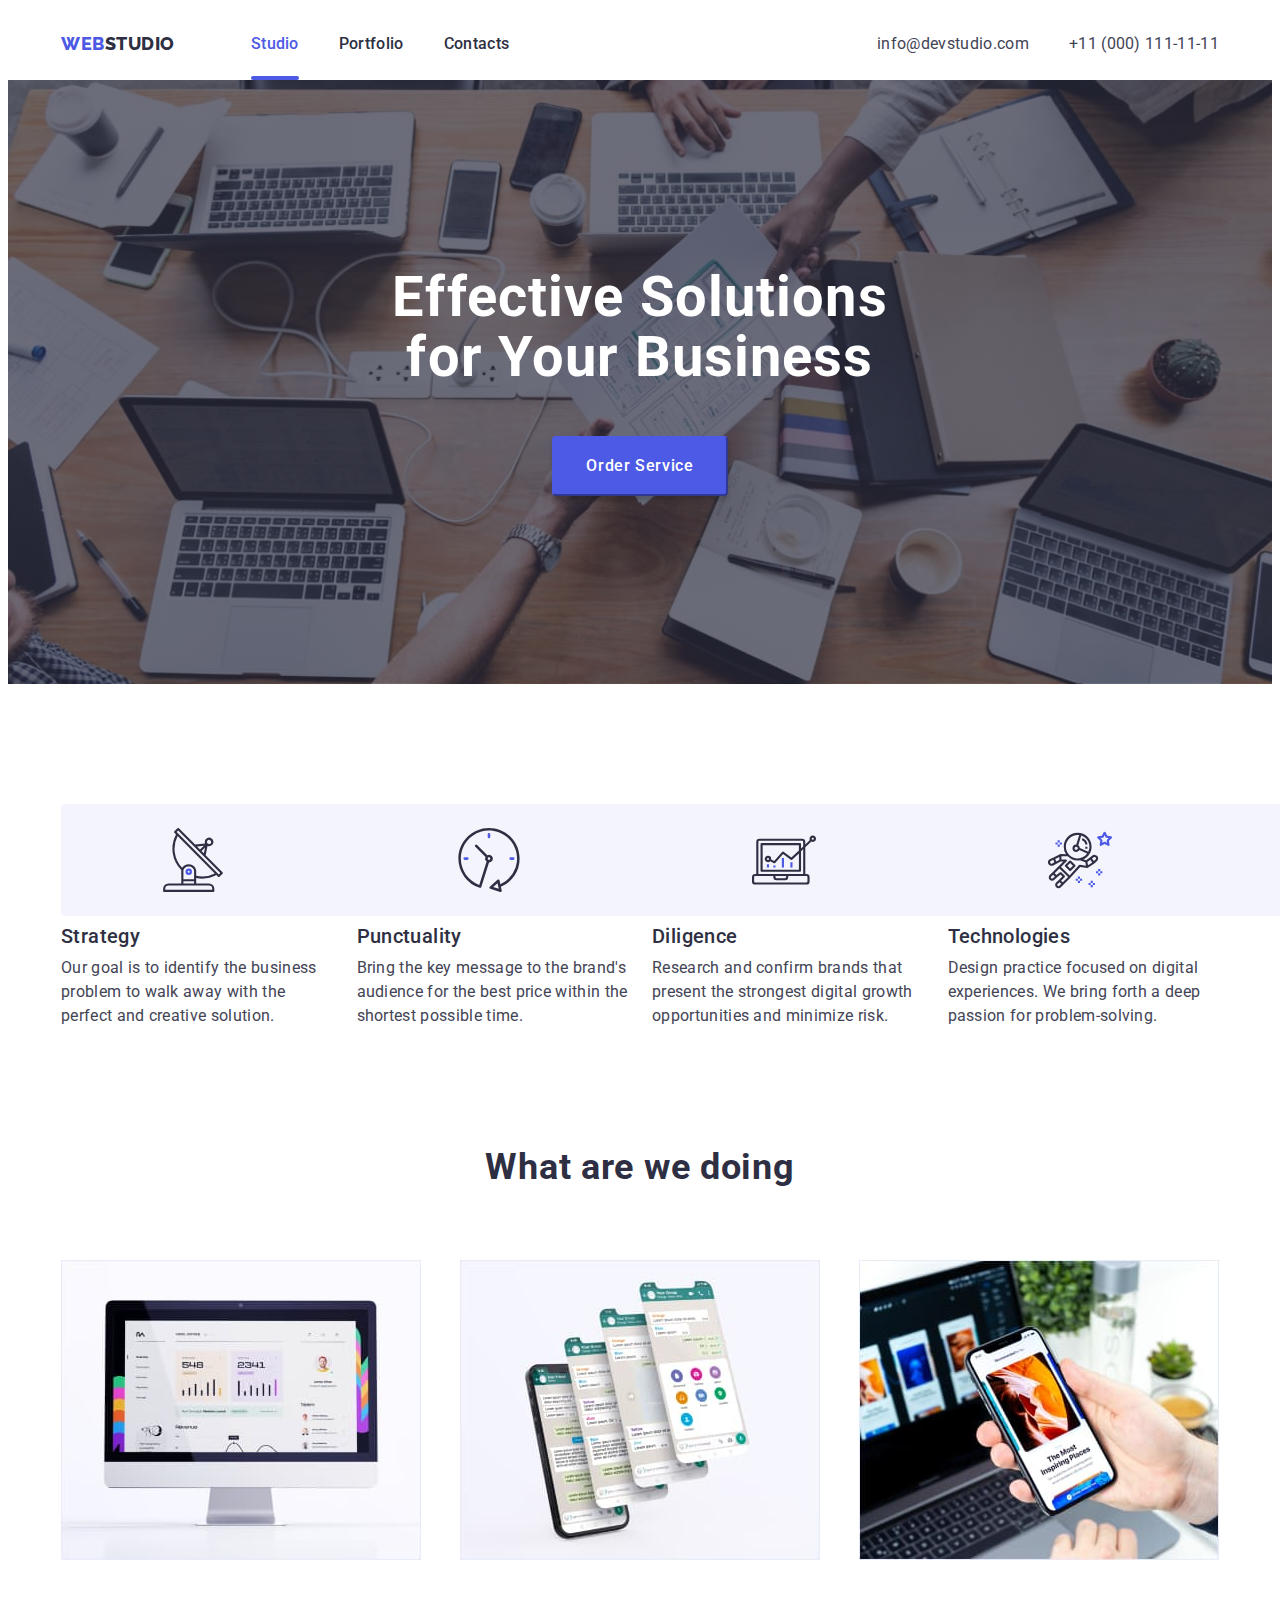
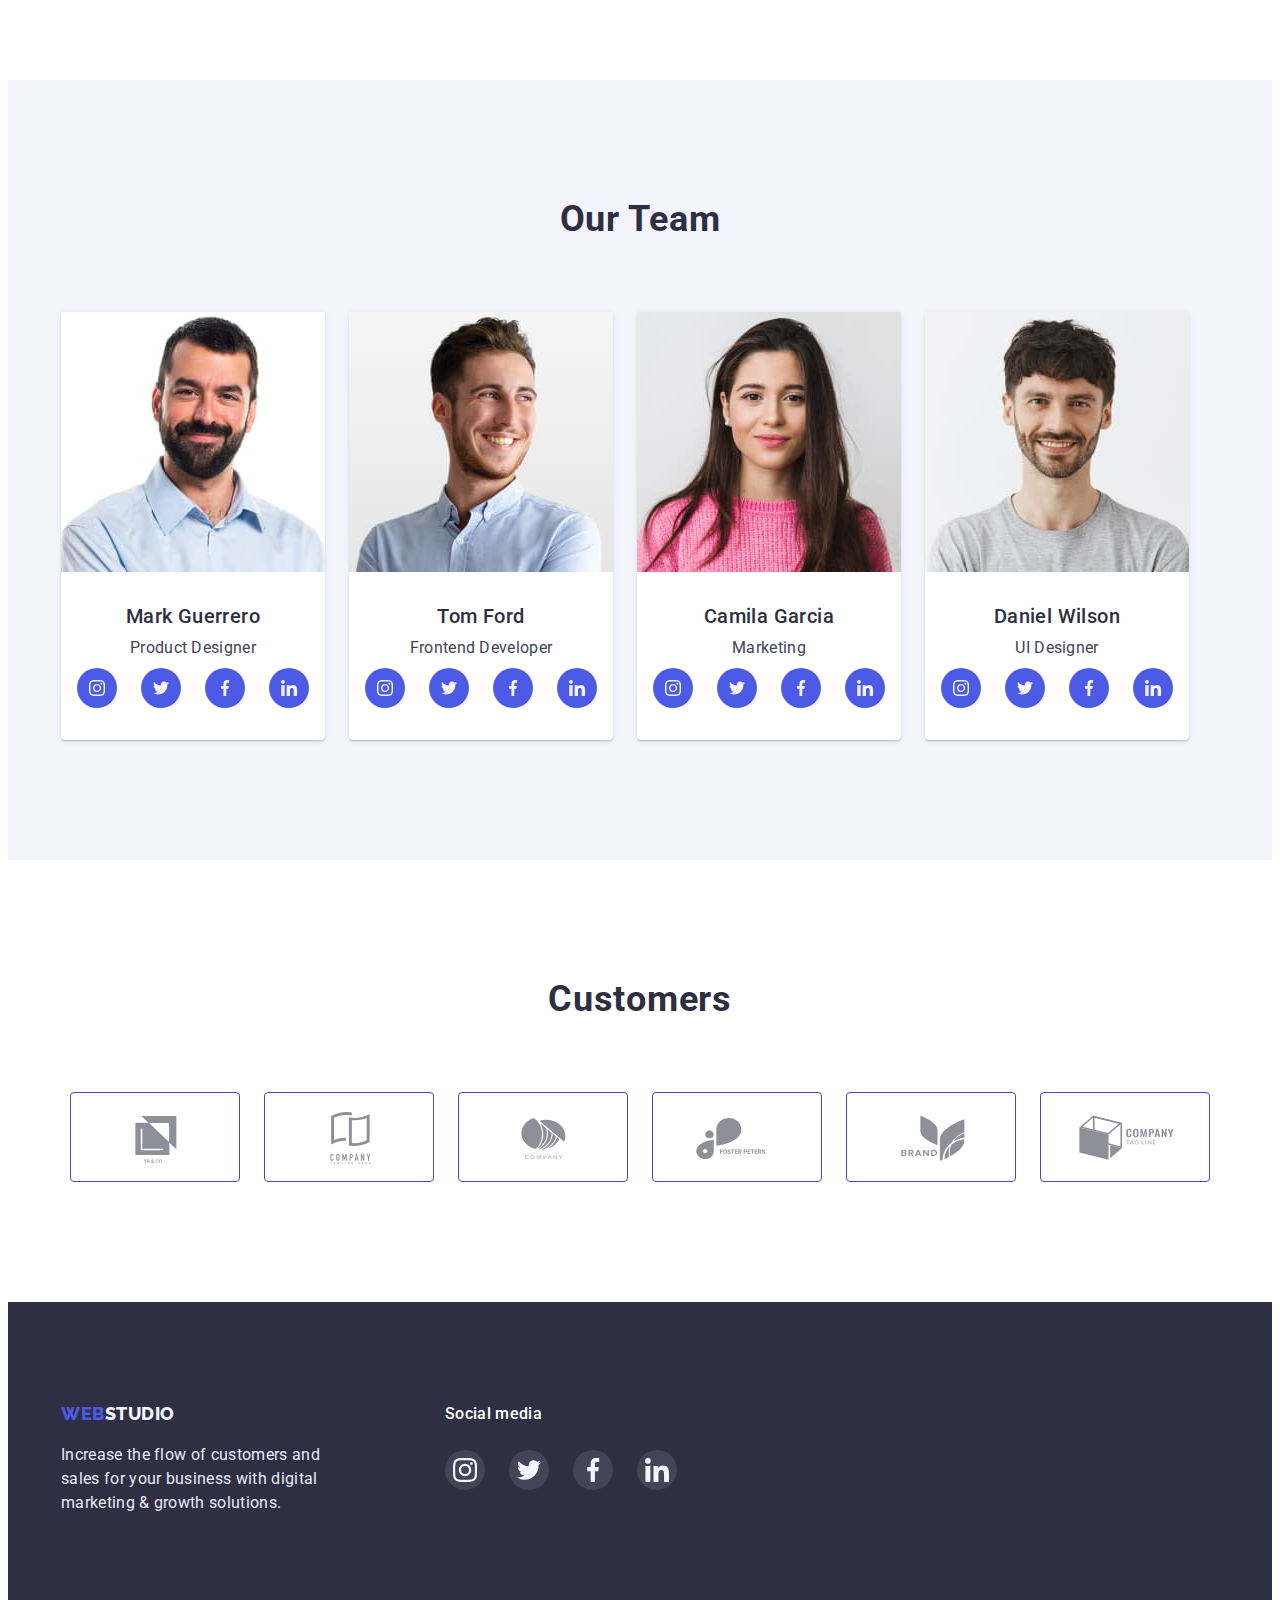
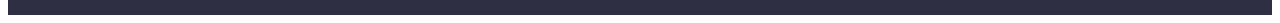
==== commit f07591eb: "update-final5" ====
--- a/index.html
+++ b/index.html
@@ -264,11 +264,11 @@
             </div>
         </div>
     </footer>
-    
+    <!-- modal-window -->
     <div class="backdrop is-hidden" data-modal>
         <div class="modal">
             <button class="modal-close" type="button" data-modal-close><svg class="close">
-                <use href="../images/icons.svg#icon-close"></use>
+                <use href="./images/icons.svg#icon-close"></use>
             </svg></button>
         </div>
     </div>
--- a/css/styles.css
+++ b/css/styles.css
@@ -109,8 +109,11 @@
         line-height: 1.5;
         letter-spacing: 0.02em;
         padding: 24px 0;
+        transition-property: color;
+        transition-duration: 250ms;
+        transition-timing-function: var(--transition)
         }
-        .nav-link.current {
+.nav-link.current {
                 color: var(--color-brand);
         }
 .nav-link.current::after {
@@ -126,13 +129,6 @@
 .nav-link:hover,
 .nav-link:focus {
         color: var(--color-bg-button);
-        text-decoration: none;
-        font-weight: 500;
-        font-size: 16px;
-        line-height: 1.5;
-        transition-property: color;
-        transition-duration: 250ms;
-        transition-timing-function: cubic-bezier(0.4, 0, 0.2, 1);
 }
 .address-link {
         list-style-type: none;
@@ -147,18 +143,13 @@
         line-height: 1.5;
         font-style: normal;
         letter-spacing: 0.02em;
-        
+        transition-property: color;
+        transition-duration: 250ms;
+        transition-timing-function: var(--transition)
 }
 .address-menu:hover,
 .address-menu:focus {
         color: var(--color-bg-button);
-        text-decoration: none;
-        font-size: 16px;
-        line-height: 1.5;
-        font-style: normal;
-        transition-property: color;
-        transition-duration: 250ms;
-        transition-timing-function: cubic-bezier(0.4, 0, 0.2, 1);
 }
 /* секция герой */
 .hero-section {
@@ -186,8 +177,6 @@
         letter-spacing: 0.02em;
         max-width: 496px;
         text-align: center;   
-
-
 }
 .hero-button {
         color: var(--color-light);
@@ -206,17 +195,13 @@
         padding: 16px 32px;
         gap: 10px;
         border-color: var(--color-brand);
+        transition-property: background-color;
+        transition-duration: 250ms;
+        transition-timing-function: var(--transition)
 }
 .hero-button:hover,
 .hero-button:focus{
-        color: var(--color-light);
-        font-weight: 500;
-        background: var(--color-bg-button);
-        box-shadow: 0px 4px 4px rgba(0, 0, 0, 0.15);
-        border-radius: 4px;
-        transition-property: color;
-        transition-duration: 250ms;
-        transition-timing-function: cubic-bezier(0.4, 0, 0.2, 1);
+        background-color: var(--color-bg-button);
 }
 /* секция слогон! */
 .features-section {
@@ -236,9 +221,9 @@
         width: 100%;
                 height: 100%;
         padding: 24px 100px;
-        background-color: #F4F4FD;
+        background-color: var(--color-light-bg);
         border-radius: 4px;
-        fill: #2E2F42;
+        fill: var(--color-dark-bg);
         margin-bottom: 8px;        
 }
 .features-icon {
@@ -304,7 +289,7 @@
 .team-item {
         text-align: center;
         flex-basis: calc((100%/4)-72px);
-        background: #FFFFFF;
+        background: var(--color-light);
         box-shadow: 0px 1px 6px rgba(46, 47, 66, 0.08), 0px 1px 1px rgba(46, 47, 66, 0.16), 0px 2px 1px rgba(46, 47, 66, 0.08);
         border-radius: 0px 0px 4px 4px;   
 }
@@ -349,6 +334,10 @@
         flex-direction: row;
         align-items: center;
         justify-content: center;
+        border-color: var(--color-bg-button);
+        transition-property: color, border-color;
+        transition-duration: 250ms;
+        transition-timing-function: var(--transition)
 }
 
 .client-icons {
@@ -360,11 +349,8 @@
 
 .client-icon:hover,
 .client-icon:focus{
-        color: #404BBF;
-        border-color:  #404BBF;
-        transition-property: color;
-        transition-duration: 250ms;
-        transition-timing-function: cubic-bezier(0.4, 0, 0.2, 1);
+        color: var(--color-bg-button);
+        border-color: var(--color-bg-button);
 }
 
 
@@ -397,7 +383,7 @@
         font-size: 16px;
         line-height: 1.5;
         letter-spacing: 0.02em;
-        color: #FFFFFF;
+        color: var(--color-light);
 }
 .social-icon-footer {
         width: 24px;
@@ -413,16 +399,16 @@
         justify-content: center;
         width: 100%;
         height: 100%;
-        fill: #F4F4FD;
+        fill: var(--color-light-bg);
         border-radius: 50%;
         background: rgba(255, 255, 255, 0.1);
+        transition-property: background-color;
+        transition-duration: 250ms;
+        transition-timing-function: var(--transition)
 }
 .social-link-footer:hover,
 .social-link-footer:focus {
         background-color: #31D0AA;
-        transition-property: color;
-        transition-duration: 250ms;
-        transition-timing-function: cubic-bezier(0.4, 0, 0.2, 1);
 }
 /* секция фильтр */
 .nav-portfolio {
@@ -447,19 +433,18 @@
         border-radius: 4px;
         cursor: pointer;
         padding: 12px 24px;
+        transition-property: background-color, color, box-shadow, border;
+        transition-duration: 250ms;
+        transition-timing-function: var(--transition)
 }
 
 .filter-button:hover,
 .filter-button:focus {
         color: var(--color-light);
-        font-weight: 500;
         background: var(--color-bg-button);
         box-shadow: 0px 3px 1px rgba(0, 0, 0, 0.1), 0px 2px 1px rgba(0, 0, 0, 0.08), 0px 2px 2px rgba(0, 0, 0, 0.12);
-        border-radius: 4px;
         border-color: var(--color-brand);
-        transition-property: color;
-        transition-duration: 250ms;
-        transition-timing-function: cubic-bezier(0.4, 0, 0.2, 1);
+
 }
 .filter-title {
         color: var(--color-dark-bg);
@@ -474,16 +459,24 @@
 }
 .card {
         flex-basis: calc((100% - 48px) / 3);
+}
+.link-portfolio {
+        text-decoration: none;
         transition: box-shadow var(--transition);
+        transition-property: color;
+        transition-duration: 250ms;
+        transition-timing-function: var(--transition)
+}
+.link-portfolio:hover,
+.link-portfolio:focus {
+        transition-property: color;
+        transition-duration: 250ms;
+        transition-timing-function: var(--transition); 
+        box-shadow: 0px 1px 6px rgba(46, 47, 66, 0.08), 0px 1px 1px rgba(46, 47, 66, 0.16), 0px 2px 1px rgba(46, 47, 66, 0.08);
 }
 .cards {
         display: flex;
-        flex-direction: column;
-        
-}
-.car:hover,
-.car:focus .cards-description {
-
+        flex-direction: column;       
 }
 .cards-item {
         display: flex;
@@ -501,10 +494,7 @@
         border: solid #E7E9FC;
         border-width: 0 1px 1px 1px;
 }
-.card:hover,
-.card:focus{
-        box-shadow: 0px 1px 6px rgba(46, 47, 66, 0.08), 0px 1px 1px rgba(46, 47, 66, 0.16), 0px 2px 1px rgba(46, 47, 66, 0.08);
-}
+
 .cards-description {
         position: relative;
         overflow: hidden;
@@ -515,15 +505,20 @@
         background-color: var(--color-brand);
         position: absolute;
         top: 0;
-        left: O;
+        left: 0;
         width: 100%;
         height: 100%;
         transform: translateY(100%);
-        transition: transform var(--transition), color var(--transition), background-color var(--transition);
-}
-.card:hover .cards-overlay,
-.card:focus .cards-overlay {
+        transition-property: transform;
+        transition-duration: 250ms;
+        transition-timing-function: var(--transition);
+}
+.link-portfolio:hover .cards-overlay,
+.link-portfolio:focus .cards-overlay {
         transform: translateY(0);
+}
+.text-portfolio {
+        color: var(--color-primary);
 }
 
 /* social */
@@ -539,12 +534,15 @@
         justify-content: center;
         width: 100%;
         height: 100%;
-        background-color: #4D5AE5;
+        background-color: var(--color-brand);
         border-radius: 50%;
+        transition-property: background-color;
+        transition-duration: 250ms;
+        transition-timing-function: var(--transition)
 }
 .social-link:hover,
 .social-link:focus {
-        background-color: #404BBF;
+        background-color: var(--color-bg-button);
 }
 .social-item {   
         width: 40px;
@@ -567,7 +565,7 @@
         height: 100%;
         z-index: 100;
         background-color: rgba(46, 47, 66, 0.4);
-        transition: transform var(--transition), opacity var(--transition), visibility var(--transition), backgrund-color var(--transition);
+        transition: opacity var(--transition), visibility var(--transition);
 }
 .backdrop.is-hidden {
         opacity: 0;
@@ -585,10 +583,11 @@
         background-color: #fcfcfc;
         box-shadow: 0px 1px 1px rgb(0 0 0 / 14%), 0px 1px 3px rgb(0 0 0 / 12%), 0px 2px 1px rgb(0 0 0 / 20%);
         border-radius: 4px;
-        transition: transform var(--transition), opacity var(--transition), visibility var(--transition), backgrund-color var(--transition);
+        transition: opacity var(--transition), visibility var(--transition);
 }
 .modal-close {
         position: absolute;
+        color: #000;
         top: 24px;
         right: 24px;
         display: flex;
@@ -602,9 +601,20 @@
         transition: background-color var(--transition), color var(--transition);
         cursor: pointer;
         }
-
+.modal-close:focus,
+.modal-close:hover {
+        background-color: var(--color-bg-button);
+        color: var(--color-light);
+}
+        
 .close {
+        display: block;
         width: 8px;
         height: 8px;
-        fill: #000;
+        fill: currentColor;
+        margin: 0;
+        position: absolute;
+        top: 50%;
+        left: 50%;
+        transform: translate(-50%, -50%);
 }